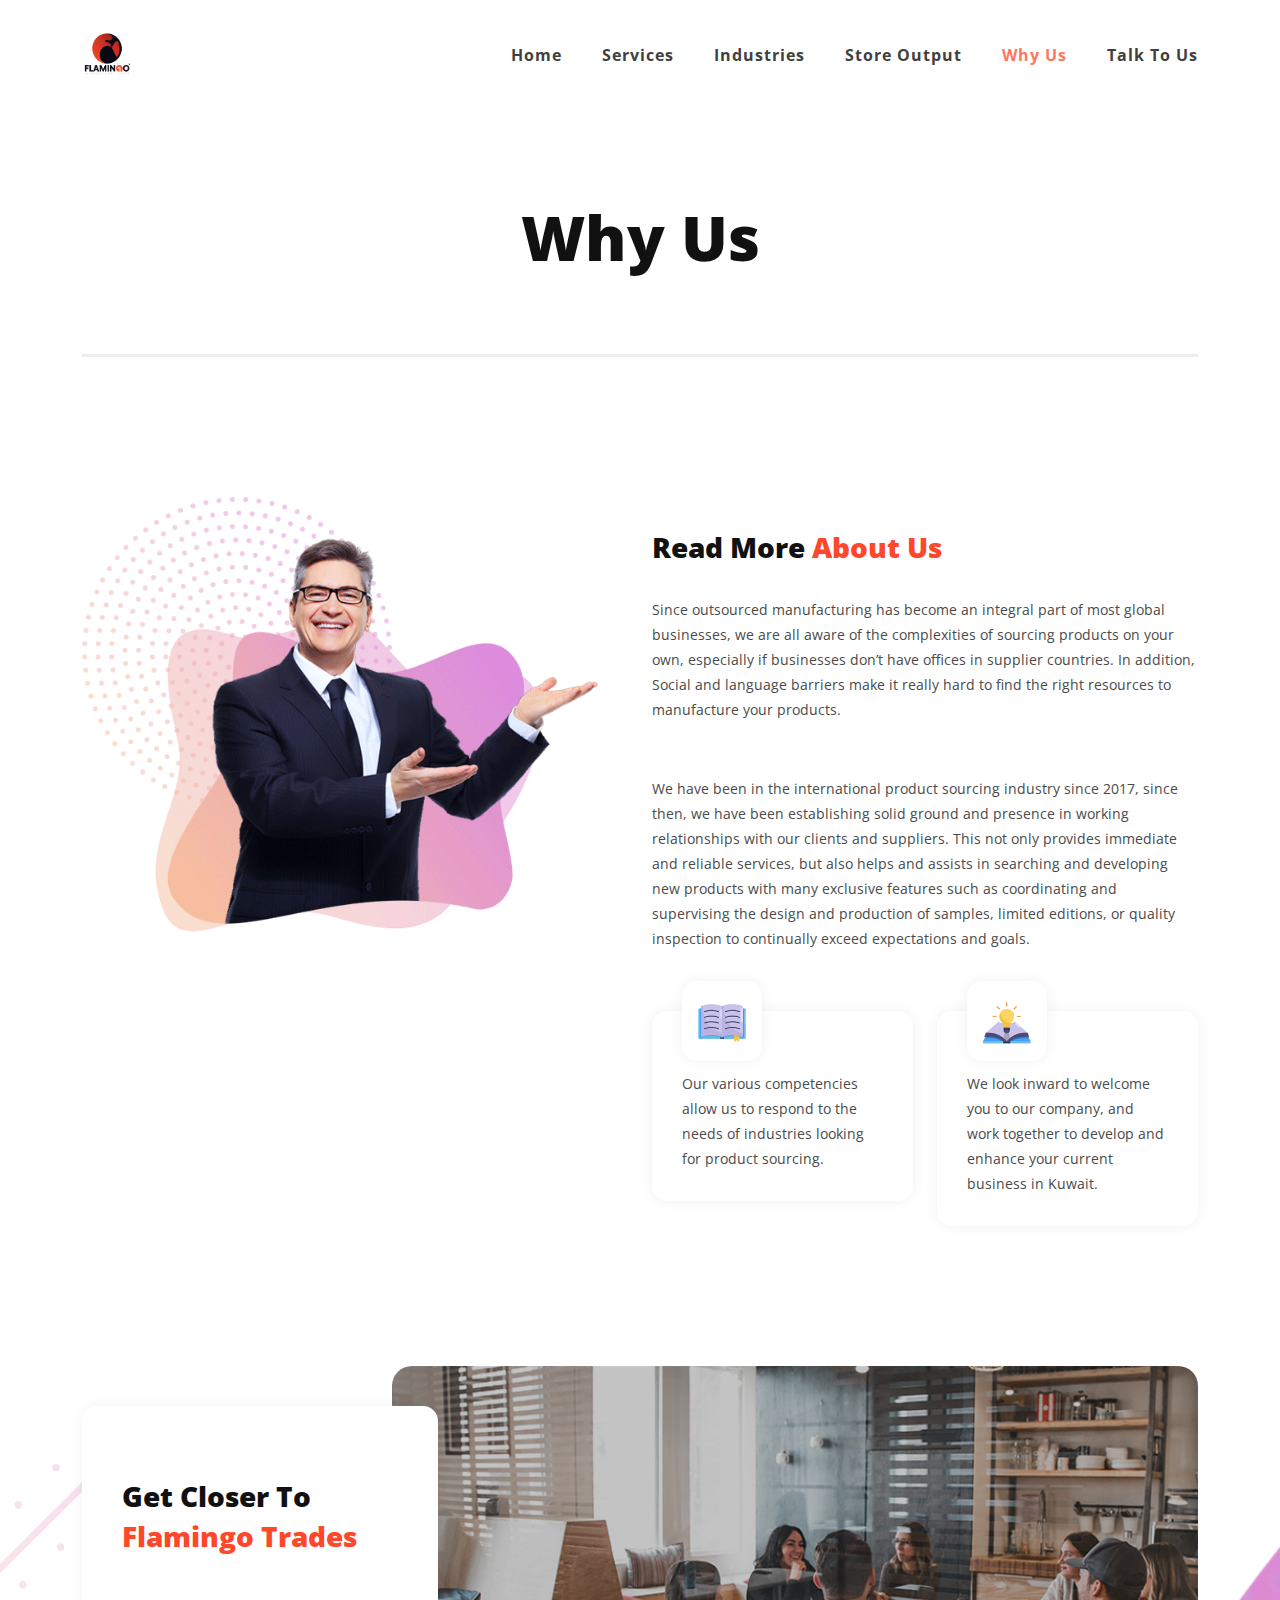
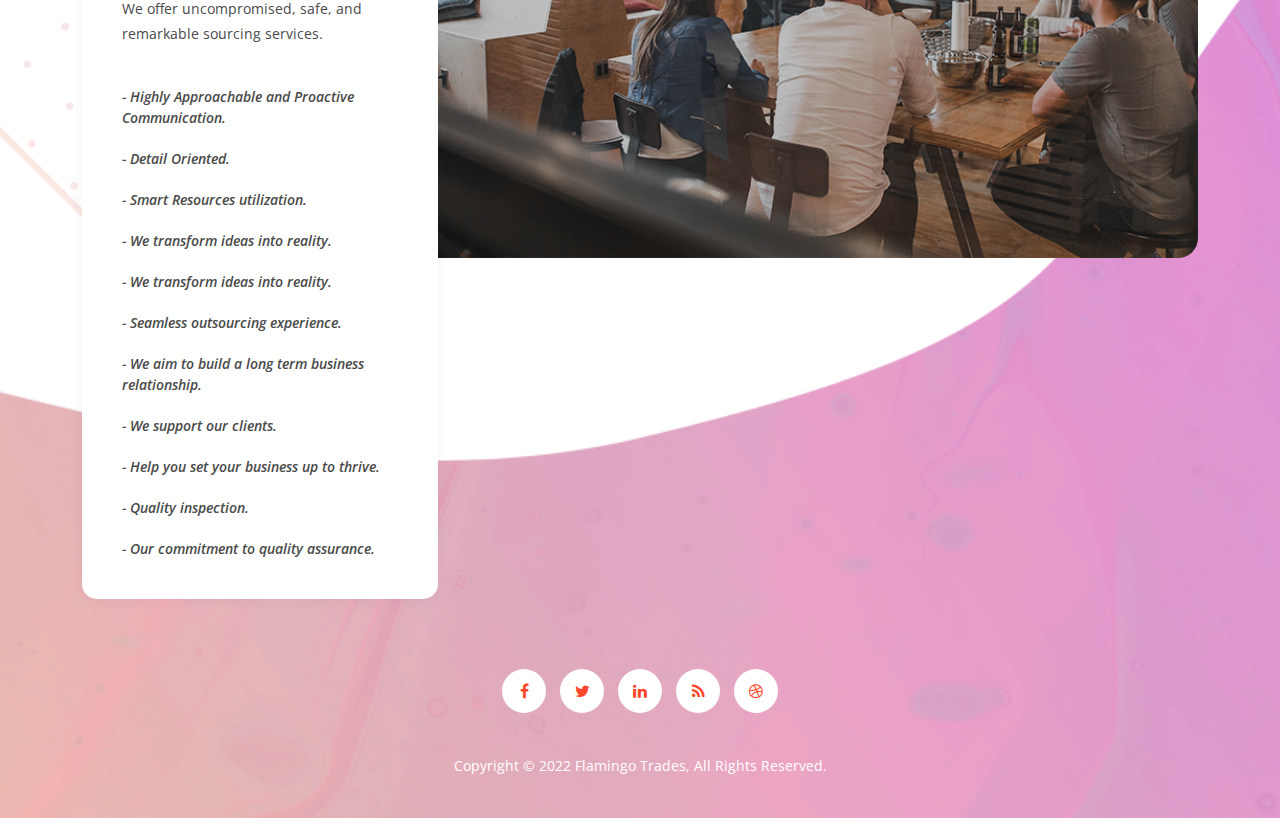
==== why-us.html @ e97f0d6f "first commit" ====
<!DOCTYPE html>
<html lang="en">

  <head>

    <meta charset="utf-8">
    <meta name="viewport" content="width=device-width, initial-scale=1, shrink-to-fit=no">
    <meta name="description" content="">
    <meta name="author" content="">
    <link href="https://fonts.googleapis.com/css?family=Open+Sans:100,200,300,400,500,600,700,800,900" rel="stylesheet">

    <title>Why Us - Flamingo Trades</title>

    <!-- Bootstrap core CSS -->
    <link href="vendor/bootstrap/css/bootstrap.min.css" rel="stylesheet">


    <!-- Additional CSS Files -->
    <link rel="stylesheet" href="assets/css/fontawesome.css">
    <link rel="stylesheet" href="assets/css/templatemo-eduwell-style.css">
    <link rel="stylesheet" href="assets/css/owl.css">
    <link rel="stylesheet" href="assets/css/lightbox.css">
  </head>

<body>


  <!-- ***** Header Area Start ***** -->
  <header class="header-area header-sticky">
      <div class="container">
          <div class="row">
              <div class="col-12">
                <nav class="main-nav">
                  <!-- ***** Logo Start ***** -->
                  <a href="index.html" class="logo">
                    <img width="50px" height="50px" src="assets/images/logo_temp.jpeg" alt="Flamingo Trades">
                </a>
                <!-- ***** Logo End ***** -->
                <!-- ***** Menu Start ***** -->
                <ul class="nav">
                    <li><a href="index.html#top">Home</a></li>
                    <li><a href="index.html#services">Services</a></li>
                    <li><a href="index.html#industries">Industries</a></li>
                    <li><a href="index.html#store">Store Output</a></li>
                    <li><a href="./why-us.html" class="active">Why Us</a></li> 
                    <li><a href="index.html#contact-section">Talk to Us</a></li> 
                </ul>
                  <a class='menu-trigger'>
                      <span>Menu</span>
                  </a>
                  <!-- ***** Menu End ***** -->
                </nav>
              </div>
          </div>
      </div>
  </header>
  <!-- ***** Header Area End ***** -->

  <section class="page-heading">
    <div class="container">
      <div class="row">
        <div class="col-lg-12">
          <div class="header-text">
            <h1>Why Us</h1>
          </div>
        </div>
      </div>
    </div>
  </section>

  <section class="get-info">
    <div class="container">
      <div class="row">
        <div class="col-lg-6">
          <div class="left-image">
            <img src="assets/images/about-left-image.png" alt="">
          </div>
        </div>
        <div class="col-lg-6 align-self-center">
          <div class="section-heading">
            <h4>Read More <em>About Us</em></h4>
            <p>Since outsourced manufacturing has become an integral part of most global businesses, we are all aware of the complexities of sourcing products on your own, especially if businesses don’t have offices in supplier countries. In addition, Social and language barriers make it really hard to find the right resources to manufacture your products.</p>
            <br />
            <p>
              We have been in the international product sourcing industry since 2017, since then, we have been establishing solid ground and presence in working relationships with our clients and suppliers. This not only provides immediate and reliable services, but also helps and assists in searching and developing new products with many exclusive features such as coordinating and supervising the design and production of samples, limited editions, or quality inspection to continually exceed expectations and goals.
            </p>
          </div>
          <div class="row">
            <div class="col-lg-6">
              <div class="info-item">
                <div class="icon">
                  <img src="assets/images/service-icon-01.png" alt="">
                </div>
                <p>Our various competencies allow us to respond to the needs of industries looking for product sourcing.</p>
              </div>
            </div>
            <div class="col-lg-6">
              <div class="info-item">
                <div class="icon">
                  <img src="assets/images/service-icon-02.png" alt="">
                </div>
                <p>We look inward to welcome you to our company, and work together to develop and enhance your current business in Kuwait.</p>
              </div>
            </div>
          </div>
        </div>
      </div> 
    </div>
  </section>

  <!-- <section class="our-team"> 
    <div class="container">
      <div class="row">
        <div class="col-lg-6 offset-lg-3">
          <div class="section-heading">
            <h6>Our Team</h6>
            <h4>Our Team <em>Members</em></h4>
          </div>
        </div>
        <div class="col-lg-10 offset-lg-1">
          <div class="naccs">
            <div class="tabs">
              <div class="row">
                <div class="col-lg-12">
                  <div class="menu">
                    <div class="active">
                      <img src="assets/images/team-member-thumb-01.jpg" alt="">
                      <h4>Ruby Foster</h4>
                      <span>CEO-FOUNDER</span>
                    </div>
                    <div>
                      <img src="assets/images/team-member-thumb-03.jpg" alt="">
                      <h4>Luis Oconnell</h4>
                      <span>CEO-FOUNDER</span>
                    </div>
                    <div>
                      <img src="assets/images/team-member-thumb-02.jpg" alt="">
                      <h4>Jackie Riggs</h4>
                      <span>CEO-FOUNDER</span>
                    </div>
                    <div>
                      <img src="assets/images/team-member-thumb-04.jpg" alt="">
                      <h4>Alfred Small</h4>
                      <span>CEO-FOUNDER</span>
                    </div>
                    <div>
                      <img src="assets/images/team-member-thumb-05.jpg" alt="">
                      <h4>Denis Mitchel</h4>
                      <span>CEO-FOUNDER</span>
                    </div>
                  </div>
                </div>
                <div class="col-lg-12">
                  <ul class="nacc">
                    <li class="active">
                      <div>
                        <div class="left-content">
                          <h4>Ruby Foster</h4>
                          <p>Quinoa roof party squid prism sustainable letterpress cray hammock tumeric man bun mixtape tofu subway tile cronut. Deep v ennui subway tile organic seitan kogi freegan bicycle rights try-hard green juice probably.</p>
                          <span><a href="#">Facebook</a></span>
                          <span><a href="#">Twitter</a></span>
                          <span class="last-span"><a href="#">Linkedin</a></span>
                          <div class="text-button">
                            <a href="contact-us.html">Contact Member</a>
                          </div>
                        </div>
                        <div class="right-image">
                          <img src="assets/images/team-member-01.jpg" alt="">
                        </div>
                      </div>
                    </li>
                    <li>
                      <div>
                        <div class="left-content">
                          <h4>Luis Oconnell</h4>
                          <p>Quinoa roof party squid prism sustainable letterpress cray hammock tumeric man bun mixtape tofu subway tile cronut. Deep v ennui subway tile organic seitan kogi freegan bicycle rights try-hard green juice probably.</p>
                          <span><a href="#">Facebook</a></span>
                          <span><a href="#">Twitter</a></span>
                          <span class="last-span"><a href="#">Linkedin</a></span>
                          <div class="text-button">
                            <a href="contact-us.html">Contact Member</a>
                          </div>
                        </div>
                        <div class="right-image">
                          <img src="assets/images/team-member-03.jpg" alt="">
                        </div>
                      </div>
                    </li>
                    <li>
                      <div>
                        <div class="left-content">
                          <h4>Jackie Riggs</h4>
                          <p>Quinoa roof party squid prism sustainable letterpress cray hammock tumeric man bun mixtape tofu subway tile cronut. Deep v ennui subway tile organic seitan kogi freegan bicycle rights try-hard green juice probably.</p>
                          <span><a href="#">Facebook</a></span>
                          <span><a href="#">Twitter</a></span>
                          <span class="last-span"><a href="#">Linkedin</a></span>
                          <div class="text-button">
                            <a href="contact-us.html">Contact Member</a>
                          </div>
                        </div>
                        <div class="right-image">
                          <img src="assets/images/team-member-02.jpg" alt="">
                        </div>
                      </div>
                    </li>
                    <li>
                      <div>
                        <div class="left-content">
                          <h4>Alfred Small</h4>
                          <p>Quinoa roof party squid prism sustainable letterpress cray hammock tumeric man bun mixtape tofu subway tile cronut. Deep v ennui subway tile organic seitan kogi freegan bicycle rights try-hard green juice probably.</p>
                          <span><a href="#">Facebook</a></span>
                          <span><a href="#">Twitter</a></span>
                          <span class="last-span"><a href="#">Linkedin</a></span>
                          <div class="text-button">
                            <a href="contact-us.html">Contact Member</a>
                          </div>
                        </div>
                        <div class="right-image">
                          <img src="assets/images/team-member-04.jpg" alt="">
                        </div>
                      </div>
                      </li>
                      <li>
                        <div>
                          <div class="left-content">
                            <h4>Dennis Mitchel</h4>
                            <p>Quinoa roof party squid prism sustainable letterpress cray hammock tumeric man bun mixtape tofu subway tile cronut. Deep v ennui subway tile organic seitan kogi freegan bicycle rights try-hard green juice probably.</p>
                            <span><a href="#">Facebook</a></span>
                            <span><a href="#">Twitter</a></span>
                            <span class="last-span"><a href="#">Linkedin</a></span>
                            <div class="text-button">
                              <a href="contact-us.html">Contact Member</a>
                            </div>
                          </div>
                          <div class="right-image">
                            <img src="assets/images/team-member-05.jpg" alt="">
                          </div>
                        </div>
                        </li>
                    </ul>
                </div>
              </div>
            </div>
          </div>
        </div>
      </div>
    </div>
  </section> -->

  <!-- <section class="simple-cta">
    <div class="container">
      <div class="row">
        <div class="col-lg-5 offset-lg-1">
          <div class="left-image">
            <img src="assets/images/cta-left-image.png" alt="">
          </div>
        </div>
        <div class="col-lg-5 align-self-center">
          <h6>Get the sale right now!</h6>
          <h4>Up to 50% OFF For 1+ courses</h4>
          <p>Kogi VHS freegan bicycle rights try-hard green juice probably haven't heard of them cliche la croix af chillwave.</p>
          <div class="white-button">
            <a href="contact-us.html">View Courses</a>
          </div>
        </div>
      </div>
    </div>
  </section> -->

  <!-- <section class="testimonials">
    <div class="container">
      <div class="row">
        <div class="col-lg-12">
          <div class="section-heading">
            <h6>Testimonials</h6>
            <h4>What They <em>Think</em></h4>
          </div>
        </div>
        <div class="col-lg-12">
          <div class="owl-testimonials owl-carousel" style="position: relative; z-index: 5;">
            <div class="item">
              <p>“Food & truck tumeric hoodie chiasore bit-
                ters retroed gentrify street portland.”</p>
                <h4>Andrea Furistos</h4>
                <span>CEO-FOUNDER</span>
                <img src="assets/images/quote.png" alt="">
            </div>
            <div class="item">
              <p>“Food & truck tumeric hoodie chiasore bit-
                ters retroed gentrify street portland.”</p>
                <h4>Andrea Furistos</h4>
                <span>CEO-FOUNDER</span>
                <img src="assets/images/quote.png" alt="">
            </div>
            <div class="item">
              <p>“Food & truck tumeric hoodie chiasore bit-
                ters retroed gentrify street portland.”</p>
                <h4>Andrea Furistos</h4>
                <span>CEO-FOUNDER</span>
                <img src="assets/images/quote.png" alt="">
            </div>
            <div class="item">
              <p>“Food & truck tumeric hoodie chiasore bit-
                ters retroed gentrify street portland.”</p>
                <h4>Andrea Furistos</h4>
                <span>CEO-FOUNDER</span>
                <img src="assets/images/quote.png" alt="">
            </div>
            <div class="item">
              <p>“Food & truck tumeric hoodie chiasore bit-
                ters retroed gentrify street portland.”</p>
                <h4>Andrea Furistos</h4>
                <span>CEO-FOUNDER</span>
                <img src="assets/images/quote.png" alt="">
            </div>
            <div class="item">
              <p>“Food & truck tumeric hoodie chiasore bit-
                ters retroed gentrify street portland.”</p>
                <h4>Andrea Furistos</h4>
                <span>CEO-FOUNDER</span>
                <img src="assets/images/quote.png" alt="">
            </div>
            <div class="item">
              <p>“Food & truck tumeric hoodie chiasore bit-
                ters retroed gentrify street portland.”</p>
                <h4>Andrea Furistos</h4>
                <span>CEO-FOUNDER</span>
                <img src="assets/images/quote.png" alt="">
            </div>
            <div class="item">
              <p>“Food & truck tumeric hoodie chiasore bit-
                ters retroed gentrify street portland.”</p>
                <h4>Andrea Furistos</h4>
                <span>CEO-FOUNDER</span>
                <img src="assets/images/quote.png" alt="">
            </div>
          </div>
        </div>
      </div>
    </div>
  </section> -->

  <section class="contact-us our-office">
    <div class="container">
      <div class="row">
        <div class="col-lg-4">
          <div class="left-info">
            <div class="section-heading">
              <h4>Get closer to <em>Flamingo Trades</em></h4>
            </div>
            <p>We offer uncompromised, safe, and remarkable sourcing services.</p>
            <ul>
              <li>- Highly Approachable and Proactive Communication.</li>
              <li>- Detail Oriented.</li>
              <li>- Smart Resources utilization.</li>
              <li>- We transform ideas into reality.</li>
              <li>- We transform ideas into reality.</li>
              <li>- Seamless outsourcing experience.</li>
              <li>- We aim to build a long term business relationship.</li>
              <li>- We support our clients.</li>
              <li>- Help you set your business up to thrive.</li>
              <li>- Quality inspection.</li>
              <li>- Our commitment to quality assurance.</li>
            </ul>
            <!-- <div class="main-button-gradient">
              <a href="our-services.html">Our Services</a>
            </div> -->
          </div>
        </div>
        <div class="col-lg-8">
          <div id="video">
            <div class="thumb">
              <img src="assets/images/video-thumb.jpg" alt="">
              <!-- <div class="play-button">
                <a rel="nofollow" href="https://www.youtube.com/flamingo-trades" target="_blank"><i class="fa fa-play"></i></a>
              </div> -->
            </div>
          </div>
        </div>
        <div class="col-lg-12">
          <ul class="social-icons">
            <li><a href="#"><i class="fa fa-facebook"></i></a></li>
            <li><a href="#"><i class="fa fa-twitter"></i></a></li>
            <li><a href="#"><i class="fa fa-linkedin"></i></a></li>
            <li><a href="#"><i class="fa fa-rss"></i></a></li>
            <li><a href="#"><i class="fa fa-dribbble"></i></a></li>
          </ul>
        </div>
        <div class="col-lg-12">
          <p class="copyright">Copyright © 2022 Flamingo Trades, All Rights Reserved.
        </div>
      </div>
    </div>
  </section>

  <!-- Scripts -->
  <!-- Bootstrap core JavaScript -->
    <script src="vendor/jquery/jquery.min.js"></script>
    <script src="vendor/bootstrap/js/bootstrap.bundle.min.js"></script>

    <script src="assets/js/isotope.min.js"></script>
    <script src="assets/js/owl-carousel.js"></script>
    <script src="assets/js/lightbox.js"></script>
    <script src="assets/js/tabs.js"></script>
    <script src="assets/js/video.js"></script>
    <script src="assets/js/slick-slider.js"></script>
    <script src="assets/js/custom.js"></script>
    <script>
        //according to loftblog tut
        $('.nav li:first').addClass('active');

        var showSection = function showSection(section, isAnimate) {
          var
          direction = section.replace(/#/, ''),
          reqSection = $('.section').filter('[data-section="' + direction + '"]'),
          reqSectionPos = reqSection.offset().top - 0;

          if (isAnimate) {
            $('body, html').animate({
              scrollTop: reqSectionPos },
            800);
          } else {
            $('body, html').scrollTop(reqSectionPos);
          }

        };

        var checkSection = function checkSection() {
          $('.section').each(function () {
            var
            $this = $(this),
            topEdge = $this.offset().top - 80,
            bottomEdge = topEdge + $this.height(),
            wScroll = $(window).scrollTop();
            if (topEdge < wScroll && bottomEdge > wScroll) {
              var
              currentId = $this.data('section'),
              reqLink = $('a').filter('[href*=\\#' + currentId + ']');
              reqLink.closest('li').addClass('active').
              siblings().removeClass('active');
            }
          });
        };

        $('.main-menu, .responsive-menu, .scroll-to-section').on('click', 'a', function (e) {
          e.preventDefault();
          showSection($(this).attr('href'), true);
        });

        $(window).scroll(function () {
          checkSection();
        });
    </script>
    
</body>
</html>
---- assets/css/templatemo-eduwell-style.css ----
/* ---------------------------------------------
Table of contents
------------------------------------------------
01. font & reset css
02. reset
03. global styles
04. header
05. banner
06. features
07. testimonials
08. contact
09. footer
10. preloader
11. search
12. portfolio

--------------------------------------------- */
/* 
---------------------------------------------
font & reset css
--------------------------------------------- 
*/
@import url("https://fonts.googleapis.com/css?family=Open+Sans:100,200,300,400,500,600,700,800,900");
/* 
---------------------------------------------
reset
--------------------------------------------- 
*/
html, body, div, span, applet, object, iframe, h1, h2, h3, h4, h5, h6, p, blockquote, div
pre, a, abbr, acronym, address, big, cite, code, del, dfn, em, font, img, ins, kbd, q,
s, samp, small, strike, strong, sub, sup, tt, var, b, u, i, center, dl, dt, dd, ol, ul, li,
figure, header, nav, section, article, aside, footer, figcaption {
  margin: 0;
  padding: 0;
  border: 0;
  outline: 0;
}

.clearfix:after {
  content: ".";
  display: block;
  clear: both;
  visibility: hidden;
  line-height: 0;
  height: 0;
}

.clearfix {
  display: inline-block;
}

html[xmlns] .clearfix {
  display: block;
}

* html .clearfix {
  height: 1%;
}

ul, li {
  padding: 0;
  margin: 0;
  list-style: none;
}

header, nav, section, article, aside, footer, hgroup {
  display: block;
}

* {
  box-sizing: border-box;
}

html, body {
  font-family: 'Open Sans', sans-serif;
  font-weight: 400;
  background-color: #fff;
  font-size: 16px;
  -ms-text-size-adjust: 100%;
  -webkit-font-smoothing: antialiased;
  -moz-osx-font-smoothing: grayscale;
}

a {
  text-decoration: none !important;
}

h1, h2, h3, h4, h5, h6 {
  margin-top: 0px;
  margin-bottom: 0px;
}

ul {
  margin-bottom: 0px;
}

p {
  font-size: 14px;
  line-height: 25px;
  color: #4a4a4a;
}

img {
  width: 100%;
  overflow: hidden;
}

/* 
---------------------------------------------
global styles
--------------------------------------------- 
*/

:root{
  --brandColor: #ff472b;
  --brandColorTransparent: #ff472b27;
  --brandColorRgba: rgba(250, 71, 43, 1);
}

html,
body {
  background: #fff;
  font-family: 'Open Sans', sans-serif;
}

::selection {
  background: var(--brandColor);
  color: #fff;
}

::-moz-selection {
  background: var(--brandColor);
  color: #fff;
}

@media (max-width: 991px) {
  html, body {
    overflow-x: hidden;
  }
  .mobile-top-fix {
    margin-top: 30px;
    margin-bottom: 0px;
  }
  .mobile-bottom-fix {
    margin-bottom: 30px;
  }
  .mobile-bottom-fix-big {
    margin-bottom: 60px;
  }
}

.main-button-gradient a {
  font-size: 13px;
  color: #fff;
  background: rgb(255, 71, 43);
  background: linear-gradient(-145deg, rgba(255, 71, 43,1) 0%, rgba(246,191,159,1) 100%);
  padding: 12px 30px;
  display: inline-block;
  border-radius: 5px;
  font-weight: 500;
  text-transform: uppercase;
  transition: all .3s;
}

.main-button-gradient a:hover {
  background: rgb(255, 71, 43);
  background: linear-gradient(-145deg, rgba(255, 71, 43,1) 0%, rgba(246,191,159,1) 100%);
  opacity: 0.9;
}

.white-button a {
  font-size: 13px;
  color: var(--brandColor);
  background-color: #fff;
  padding: 12px 30px;
  display: inline-block;
  border-radius: 5px;
  font-weight: 500;
  text-transform: uppercase;
  transition: all .3s;
}

.white-button a:hover {
  opacity: 0.9;
}

.text-button a {
  font-size: 14px;
  font-weight: 500;
  color: var(--brandColor);
  text-decoration: underline !important;
  transition: all .3s;
}

.text-button a:hover {
  opacity: 0.75;
}

section {
  margin-top: 140px;
}

#contact-section {
  padding-top: 20px;
}

.section-heading {
  position: relative;
  z-index: 2;
  padding-top: 20px;
  margin-top: 0px;
  text-align: center;
  margin-bottom: 60px;
}

.section-heading h6 {
  font-size: 13px;
  text-transform: uppercase;
  color: #7a7a7a;
  font-weight: 600;
}

.section-heading h4 {
  margin-top: 10px;
  line-height: 40px;
  font-size: 28px;
  font-weight: 900;
  text-transform: capitalize;
  color: #111;
}

.section-heading h4 em {
  font-style: normal;
  color: var(--brandColor);
}

.section-heading p {
  margin-top: 30px;
}


/* 
---------------------------------------------
header
--------------------------------------------- 
*/
.background-header {
  background: white;
  height: 80px!important;
  position: fixed!important;
  top: 0!important;
  left: 0;
  right: 0;
  box-shadow: 0px 0px 10px rgba(0,0,0,0.15)!important;
}

.header-area {
  background: white;
  background-size: contain;
  background-repeat: no-repeat;
  background-position: center;
  position: absolute;
  height: 110px;
  top: 0;
  left: 0;
  right: 0;
  z-index: 100;
  -webkit-transition: all .5s ease 0s;
  -moz-transition: all .5s ease 0s;
  -o-transition: all .5s ease 0s;
  transition: all .5s ease 0s;
}

.header-area .main-nav {
  min-height: 80px;
  background: transparent;
}

.header-area .main-nav .logo {
  line-height: 100px;
  color: #000;
  font-size: 28px;
  font-weight: 700;
  text-transform: uppercase;
  letter-spacing: 2px;
  float: left;
  -webkit-transition: all 0.3s ease 0s;
  -moz-transition: all 0.3s ease 0s;
  -o-transition: all 0.3s ease 0s;
  transition: all 0.3s ease 0s;
}

.background-header .main-nav .logo {
  line-height: 75px;
}

.background-header .nav {
  margin-top: 20px !important;
}

.header-area .main-nav .nav {
  float: right;
  margin-top: 35px;
  margin-right: 0px;
  background-color: transparent;
  -webkit-transition: all 0.3s ease 0s;
  -moz-transition: all 0.3s ease 0s;
  -o-transition: all 0.3s ease 0s;
  transition: all 0.3s ease 0s;
  position: relative;
  z-index: 999;
}

.header-area .main-nav .nav li {
  padding-left: 20px;
  padding-right: 20px;
}

.header-area .main-nav .nav li:last-child {
  padding-right: 0px;
}

.header-area .main-nav .nav li a {
  display: block;
  font-weight: 700;
  font-size: 16px;
  text-transform: capitalize;
  color: rgb(66, 63, 63);
  -webkit-transition: all 0.3s ease 0s;
  -moz-transition: all 0.3s ease 0s;
  -o-transition: all 0.3s ease 0s;
  transition: all 0.3s ease 0s;
  height: 40px;
  line-height: 40px;
  border: transparent;
  letter-spacing: 1px;
}

.header-area .main-nav .nav li:hover a,
.header-area .main-nav .nav li a.active {
  color: var(--brandColor) !important;
  opacity: 0.75;
}

.background-header .main-nav .nav li:hover a,
.background-header .main-nav .nav li a.active {
  color: var(--brandColor) !important;
  opacity: 1;
}

.header-area .main-nav .nav li.has-sub {
  position: relative;
  padding-right: 15px;
}
.header-area .main-nav .nav li.has-sub a {
  cursor: default;
}

.header-area .main-nav .nav li.has-sub:after {
  font-family: FontAwesome;
  content: "\f107";
  font-size: 12px;
  color: var(--brandColor);
  position: absolute;
  right: 5px;
  top: 12px;
}

.header-area .main-nav .nav li.has-sub ul.sub-menu {
  position: absolute;
  width: 140px;
  box-shadow: 2px 2px 2px 2px var(--brandColorTransparent);
  overflow: hidden;
  top: 40px;
  border-radius: 10px;
  opacity: 0;
  transition: all .3s;
  transform: translateY(+2em);
  visibility: hidden;
  z-index: -1;
}

.header-area .main-nav .nav li.has-sub ul.sub-menu li {
  margin-left: 0px;
  padding-left: 0px;
  padding-right: 0px;
}

.header-area .main-nav .nav li.has-sub ul.sub-menu li a {
  opacity: 1;
  display: block;
  background: #f7f7f7;
  color: #2a2a2a!important;
  padding-left: 20px;
  height: 50px;
  line-height: 50px;
  -webkit-transition: all 0.3s ease 0s;
  -moz-transition: all 0.3s ease 0s;
  -o-transition: all 0.3s ease 0s;
  transition: all 0.3s ease 0s;
  position: relative;
  font-family: 'Open Sans', sans-serif;
  font-size: 14px;
  font-weight: 700;
  border-bottom: 2px solid #eee;
  cursor: pointer;
}

.header-area .main-nav .nav li.has-sub ul li a:hover {
  background: #fff;
  color: var(--brandColor)!important;
  padding-left: 25px;
}

.header-area .main-nav .nav li.has-sub ul li a:hover:before {
  width: 3px;
}

.header-area .main-nav .nav li.has-sub:hover ul.sub-menu {
  visibility: visible;
  opacity: 1;
  z-index: 1;
  transform: translateY(0%);
  transition-delay: 0s, 0s, 0.3s;
}

.header-area .main-nav .menu-trigger {
  cursor: pointer;
  display: block;
  position: absolute;
  top: 33px;
  width: 32px;
  height: 40px;
  text-indent: -9999em;
  z-index: 99;
  right: 40px;
  display: none;
}

.background-header .main-nav .menu-trigger {
  top: 23px;
}

.header-area .main-nav .menu-trigger span,
.header-area .main-nav .menu-trigger span:before,
.header-area .main-nav .menu-trigger span:after {
  -moz-transition: all 0.4s;
  -o-transition: all 0.4s;
  -webkit-transition: all 0.4s;
  transition: all 0.4s;
  background-color: var(--brandColor);
  display: block;
  position: absolute;
  width: 30px;
  height: 2px;
  left: 0;
}

.background-header .main-nav .menu-trigger span,
.background-header .main-nav .menu-trigger span:before,
.background-header .main-nav .menu-trigger span:after {
  background-color: var(--brandColor);
}

.header-area .main-nav .menu-trigger span:before,
.header-area .main-nav .menu-trigger span:after {
  -moz-transition: all 0.4s;
  -o-transition: all 0.4s;
  -webkit-transition: all 0.4s;
  transition: all 0.4s;
  background-color: var(--brandColor);
  display: block;
  position: absolute;
  width: 30px;
  height: 2px;
  left: 0;
  width: 75%;
}

.background-header .main-nav .menu-trigger span:before,
.background-header .main-nav .menu-trigger span:after {
  background-color: var(--brandColor);
}

.header-area .main-nav .menu-trigger span:before,
.header-area .main-nav .menu-trigger span:after {
  content: "";
}

.header-area .main-nav .menu-trigger span {
  top: 16px;
}

.header-area .main-nav .menu-trigger span:before {
  -moz-transform-origin: 33% 100%;
  -ms-transform-origin: 33% 100%;
  -webkit-transform-origin: 33% 100%;
  transform-origin: 33% 100%;
  top: -10px;
  z-index: 10;
}

.header-area .main-nav .menu-trigger span:after {
  -moz-transform-origin: 33% 0;
  -ms-transform-origin: 33% 0;
  -webkit-transform-origin: 33% 0;
  transform-origin: 33% 0;
  top: 10px;
}

.header-area .main-nav .menu-trigger.active span,
.header-area .main-nav .menu-trigger.active span:before,
.header-area .main-nav .menu-trigger.active span:after {
  background-color: transparent;
  width: 100%;
}

.header-area .main-nav .menu-trigger.active span:before {
  -moz-transform: translateY(6px) translateX(1px) rotate(45deg);
  -ms-transform: translateY(6px) translateX(1px) rotate(45deg);
  -webkit-transform: translateY(6px) translateX(1px) rotate(45deg);
  transform: translateY(6px) translateX(1px) rotate(45deg);
  background-color: var(--brandColor);
}

.background-header .main-nav .menu-trigger.active span:before {
  background-color: var(--brandColor);
}

.header-area .main-nav .menu-trigger.active span:after {
  -moz-transform: translateY(-6px) translateX(1px) rotate(-45deg);
  -ms-transform: translateY(-6px) translateX(1px) rotate(-45deg);
  -webkit-transform: translateY(-6px) translateX(1px) rotate(-45deg);
  transform: translateY(-6px) translateX(1px) rotate(-45deg);
  background-color: var(--brandColor);
}

.background-header .main-nav .menu-trigger.active span:after {
  background-color: var(--brandColor);
}

.header-area.header-sticky {
  min-height: 80px;
}

.header-area .nav {
  margin-top: 30px;
}

.header-area.header-sticky .nav li a.active {
  color: var(--brandColor);
}

@media (max-width: 1200px) {
  .header-area .main-nav .nav li {
    padding-left: 7px;
    padding-right: 7px;
  }
  .header-area .main-nav:before {
    display: none;
  }
}

@media (max-width: 767px) {
  .header-area .main-nav .logo {
    color: #1e1e1e;
  }
  .header-area.header-sticky .nav li a:hover,
  .header-area.header-sticky .nav li a.active {
    color: var(--brandColor)!important;
    opacity: 1;
  }
  .header-area.header-sticky .nav li.search-icon a {
    width: 100%;
  }
  .header-area {
    background-color: #f7f7f7;
    padding: 0px 15px;
    height: 100px;
    box-shadow: none;
    text-align: center;
  }
  .header-area .container {
    padding: 0px;
  }
  .header-area .logo {
    margin-left: 30px;
  }
  .header-area .menu-trigger {
    display: block !important;
  }
  .header-area .main-nav {
    overflow: hidden;
  }
  .header-area .main-nav .nav {
    float: none;
    width: 100%;
    display: none;
    -webkit-transition: all 0s ease 0s;
    -moz-transition: all 0s ease 0s;
    -o-transition: all 0s ease 0s;
    transition: all 0s ease 0s;
    margin-left: 0px;
  }
  .header-area .main-nav .nav li:first-child {
    border-top: 1px solid #eee;
  }
  .header-area.header-sticky .nav {
    margin-top: 100px !important;
  }
  .header-area .main-nav .nav li {
    width: 100%;
    background: #fff;
    border-bottom: 1px solid #eee;
    padding-left: 0px !important;
    padding-right: 0px !important;
  }
  .header-area .main-nav .nav li a {
    height: 50px !important;
    line-height: 50px !important;
    padding: 0px !important;
    border: none !important;
    background: #f7f7f7 !important;
    color: #191a20 !important;
  }
  .header-area .main-nav .nav li a:hover {
    background: #eee !important;
    color: var(--brandColor)!important;
  }
  .header-area .main-nav .nav li.has-sub ul.sub-menu {
    position: relative;
    visibility: inherit;
    opacity: 1;
    z-index: 1;
    transform: translateY(0%);
    top: 0px;
    width: 100%;
    box-shadow: none;
    height: 0px;
    transition: all 0s;
  }
  .header-area .main-nav .nav li.submenu ul li a {
    font-size: 12px;
    font-weight: 400;
  }
  .header-area .main-nav .nav li.submenu ul li a:hover:before {
    width: 0px;
  }
  .header-area .main-nav .nav li.has-sub ul.sub-menu {
    height: auto;
  }
  .header-area .main-nav .nav li.has-sub:after {
    color: #3B566E;
    right: 30px;
    font-size: 14px;
    top: 15px;
  }
  .header-area .main-nav .nav li.submenu:hover ul, .header-area .main-nav .nav li.submenu:focus ul {
    height: 0px;
  }
}

@media (min-width: 767px) {
  .header-area .main-nav .nav {
    display: flex !important;
  }
}


/* 
---------------------------------------------
banner
--------------------------------------------- 
*/

section.main-banner {
  margin-top: 0px;
}

.main-banner {
  padding-top: 180px;
}

.main-banner .right-image {
  margin-left: 120px;
  position: relative;
  z-index: 2;
}

.main-banner .right-image img {
  position: relative;
  z-index: 2;
}

.main-banner .right-image::after {
  position: absolute;
  background-image: url(../images/banner-right-dec.png);
  width: 378px;
  height: 378px;
  content: '';
  right: -25%;
  z-index: 1;
}

.main-banner .header-text::after {
  position: absolute;
  background-image: url(../images/banner-left-dec.png);
  width: 214px;
  height: 429px;
  content: '';
  left: 0;
  bottom: -240px;
  z-index: 1;
}

.main-banner .header-text h6 {
  position: relative;
  z-index: 2;
  font-size: 17px;
  font-weight: 500;
  text-transform: capitalize;
  color: #777777;;
}

.main-banner .header-text h2 {
  position: relative;
  z-index: 2;
  margin-top: 20px;
  font-size: 64px;
  color: #111111;
  font-weight: 900;
  line-height: 74px;
  margin-bottom: 40px;
}

.main-banner .header-text h2 em {
  font-style: normal;
  color: var(--brandColor);
}

.main-banner .main-button-gradient {
  position: relative;
  z-index: 2;
}


/*
---------------------------------------------
services
---------------------------------------------
*/ 

.services .item {
  border-radius: 15px;
  text-align: center;
  padding: 50px 30px;
  margin: 15px;
  transition: all .3s;
}

.services .item:hover {
  box-shadow: 0px 0px 15px rgba(0, 0, 0, 0.06);
}

.services .item .icon {
  max-width: 75px;
  margin: 0 auto;
  min-height: 80px;
  line-height: 80px;
  vertical-align: middle;
}

.services .item h4 {
  margin-top: 15px;
  margin-bottom: 15px;
  font-size: 20px;
  font-weight: 800;
}

.services .owl-dots {
  text-align: center;
  margin-top: 30px;
}

.services .owl-dots .owl-dot {
  width: 10px;
  height: 10px;
  background-color: #ddd;
  border-radius: 50%;
  margin: 0px 4px;
}

.services .owl-dots .active {
  background-color: var(--brandColor);
}


/*
---------------------------------------------
our courses
---------------------------------------------
*/

section.our-courses {
  position: relative;
}

section.our-courses .section-heading p {
  padding: 0px 60px;
}

section.our-courses:before {
  position: absolute;
  content: '';
  background-image: url(../images/our-courses-left-dec.png);
  left: 45px;
  top: -140px;
  width: 291px;
  height: 231px;
  z-index: 1;
}

section.our-courses:after {
  position: absolute;
  content: '';
  background-image: url(../images/our-courses-right-dec.png);
  right: 45px;
  top: -140px;
  width: 291px;
  height: 231px;
  z-index: 1;
}

section.our-courses .naccs {
  position: relative;
}

section.our-courses .naccs .menu div {
  padding: 15px 30px;
  text-align: center;
  border-radius: 5px !important;
  margin-bottom: 40px;
  font-size: 20px;
  color: #111;
  background-color: #fff;
  cursor: pointer;
  vertical-align: middle;
  font-weight: 900;
  transition: 1s all cubic-bezier(0.075, 0.82, 0.165, 1);
  border: 3px solid rgba(255, 71, 43,0.5);
}

section.our-courses .naccs .menu div.active {
  color: var(--brandColor);
  border: 3px solid rgba(255, 71, 43,1);
  box-shadow: 0px 0px 15px rgba(0, 0, 0, 0.05);
}

section.our-courses ul.nacc {
  margin-left: 100px !important;
  position: relative;
  min-height: 100%;
  list-style: none;
  margin: 0;
  padding: 0;
  transition: 0.5s all cubic-bezier(0.075, 0.82, 0.165, 1);
}

section.our-courses ul.nacc li {
  background-color: #fff;
  overflow: hidden;
  opacity: 0;
  transform: translateX(50px);
  position: absolute;
  list-style: none;
  transition: 1s all cubic-bezier(0.075, 0.82, 0.165, 1);
  border-radius: 15px;
  box-shadow: 0px 0px 15px rgba(0, 0, 0, 0.05);
  padding-right: 50px;
}

section.our-courses ul.nacc li .left-image {
  position: absolute;
  margin-right: 50px;
  top: 50%;
  transform: translateY(-50%);
}

section.our-courses ul.nacc li .left-image img {
  border-top-left-radius: 15px;
  border-bottom-left-radius: 15px;
}

section.our-courses ul.nacc li .left-image .price h6 {
  position: absolute;
  background: rgb(255, 71, 43);
  background: linear-gradient(-145deg, rgba(255, 71, 43,1) 0%, rgba(246,191,159,1) 100%);
  color: #fff;
  top: 20px;
  left: 20px;
  font-size: 20px;
  font-weight: 700;
  width: 50px;
  height: 50px;
  border-radius: 3px;
  display: inline-block;
  text-align: center;
  line-height: 50px;
}

section.our-courses ul.nacc li .right-content {
  padding: 40px 0px;
  margin-left: 350px;
}

section.our-courses ul.nacc li .right-content h4 {
  font-size: 20px;
  color: #111;
  margin-bottom: 25px;
  font-weight: 800;
}

section.our-courses ul.nacc li .right-content ul {
  margin-top: 20px;
  margin-bottom: 20px;
}

section.our-courses ul.nacc li .right-content span {
  font-size: 14px;
  font-weight: 600;
  margin-right: 30px;
  padding-right: 30px;
  border-right: 2px solid #111;
}

section.our-courses ul.nacc li .right-content .last-span {
  margin-right: 0px;
  padding-right: 0px;
  border-right: none;
}

section.our-courses ul.nacc li .right-content p {
  margin-bottom: 20px;
}

section.our-courses ul.nacc li .right-content .text-button {
  margin-top: 20px;
}

section.our-courses ul.nacc li.active {
  position: relative;
  transition-delay: 0.3s;
  z-index: 2;
  opacity: 1;
  transform: translateX(0px);
}

section.our-courses ul.nacc li p {
  margin: 0;
}


/*
---------------------------------------------
cta
---------------------------------------------
*/

section.simple-cta {
  background-image: url(../images/cta-bg.png);
  background-repeat: no-repeat;
  background-position: center center;
  background-size: cover;
  width: 100%;
  padding: 180px 0px 180px 0px;
}

section.simple-cta .left-image {
  margin-right: 45px;
}

section.simple-cta h6 {
  font-size: 17px;
  color: #fff;
}

section.simple-cta h4 {
  font-size: 62px;
  font-weight: 900;
  color: #fff;
  line-height: 74px;
  margin-top: 20px;
}

section.simple-cta p {
  color: #fff;
  margin-top: 30px;
  margin-bottom: 40px;
}


/* 
---------------------------------------------
testimonials
--------------------------------------------- 
*/

section.testimonials {
  position: relative;
}

section.testimonials:before {
  position: absolute;
  content: '';
  background-image: url(../images/testimonials-left-dec.png);
  left: 0px;
  top: -140px;
  width: 593px;
  height: 352px;
  z-index: 1;
}

section.testimonials:after {
  position: absolute;
  content: '';
  background-image: url(../images/testimonials-right-dec.png);
  right: 0px;
  bottom: -140px;
  width: 632px;
  height: 352px;
  z-index: 1;
}

.testimonials .item {
  border-radius: 15px;
  padding: 30px;
  background-color: #fff;
  margin: 15px;
  transition: all .3s;
  position: relative;
  z-index: 2;
}

.testimonials .item:hover {
  box-shadow: 0px 0px 15px rgba(0, 0, 0, 0.06);
}

.testimonials .item p {
  font-size: 16px;
  font-style: italic;
}

.testimonials .item h4 {
  margin-top: 30px;
  font-size: 20px;
  font-weight: 900;
  position: relative;
}

.testimonials .item span {
  font-size: 13px;
  font-weight: 700;
  color: var(--brandColor);
}

.testimonials .item img {
  max-width: 44px;
  z-index: 2;
  position: absolute;
  right: 30px;
  bottom: 30px
}

.testimonials .owl-dots {
  text-align: center;
  margin-top: 30px;
}

.testimonials .owl-dots .owl-dot {
  width: 10px;
  height: 10px;
  background-color: #ddd;
  border-radius: 50%;
  margin: 0px 4px;
}

.testimonials .owl-dots .active {
  background-color: var(--brandColor);
}



/* 
---------------------------------------------
contact us
--------------------------------------------- 
*/

section.contact-us {
  background-image: url(../images/footer-bg.png);
  background-position: center center;
  background-repeat: no-repeat;
  background-size: cover;
  padding: 0px;
  position: relative;
}

section.contact-us:after {
  position: absolute;
  content: '';
  background-image: url(../images/footer-left-dec.png);
  left: 0px;
  top: 60px;
  width: 267px;
  height: 396px;
  z-index: 1;
}

section.contact-us .contact-info {
  background-color: #fff;
  margin-top: -30px;
  box-shadow: 0px 0px 15px rgba(0, 0, 0, 0.05);
  border-radius: 15px;
  z-index: 5;
  position: relative;
  padding: 20px;
}

section.contact-us .contact-info .icon i {
  float: left;
  margin-right: 15px;
  width: 50px;
  height: 50px;
  display: inline-block;
  text-align: center;
  line-height: 50px;
  border-radius: 50%;
  background: rgb(255, 71, 43);
  background: linear-gradient(-145deg, rgba(255, 71, 43,1) 0%, rgba(246,191,159,1) 100%);
  color: #fff;
}

section.contact-us .contact-info h4 {
  font-size: 18px;
  font-weight: 900;
  text-transform: uppercase;
}

section.contact-us .contact-info span {
  font-size: 15px;
  color: var(--brandColor);
  font-weight: 700;
}

section.contact-us .section-heading {
  text-align: left;
  margin-bottom: 40px;
}

section.contact-us #contact {
  margin-left: -100px;
  position: relative;
  z-index: 5;
  background-color: #fff;
  margin-top: 40px;
  box-shadow: 0px 0px 15px rgba(0, 0, 0, 0.05);
  border-radius: 15px;
  padding: 40px;
}

section.contact-us #contact input {
  width: 100%;
  height: 40px;
  border-radius: 5px;
  background-color: #f4f7fb;
  outline: none;
  border: none;
  box-shadow: none;
  font-size: 13px;
  font-weight: 500;
  color: #7a7a7a;
  padding: 0px 15px;
  margin-bottom: 30px;
}

section.contact-us #contact textarea {
  width: 100%;
  min-height: 140px;
  max-height: 180px;
  border-radius: 5px;
  background-color: #f4f7fb;
  outline: none;
  border: none;
  box-shadow: none;
  font-size: 13px;
  font-weight: 500;
  color: #7a7a7a;
  padding: 15px;
  margin-bottom: 30px;
}

section.contact-us #contact button {
  float: right;
  font-size: 13px;
  color: #fff;
  background: rgb(255, 71, 43);
  background: linear-gradient(-145deg, rgba(255, 71, 43,1) 0%, rgba(246,191,159,1) 100%);
  padding: 12px 30px;
  display: inline-block;
  border-radius: 5px;
  font-weight: 500;
  text-transform: uppercase;
  transition: all .3s;
  transition: all .3s;
  border: none;
  outline: none;
}

section.contact-us #contact button:hover {
  opacity: 0.9;
}

section.contact-us ul.social-icons li {
  display: inline-block;
  margin: 0px 5px;
}

section.contact-us ul.social-icons {
  text-align: center;
  margin-top: 70px;
}

section.contact-us ul.social-icons li a {
  width: 44px;
  height: 44px;
  display: inline-block;
  text-align: center;
  line-height: 44px;
  background-color: #fff;
  color: var(--brandColor);
  border-radius: 50%;
  transition: all .5s;
}

section.contact-us ul.social-icons li a:hover {
  background-color: var(--brandColor);
  color: #fff;
}

p.copyright {
  text-align: center;
  color: #fff;
  margin: 40px 0px;
}

p.copyright a {
  font-weight: 700;
  color: #fff;
}

/*
---------------------------------------------
heading page
---------------------------------------------
*/

section.page-heading {
  margin-top: 190px;
  text-align: center;
}

section.page-heading .header-text {
  border-bottom: 3px solid #eee;
  padding-bottom: 80px;
}

section.page-heading .header-text h4 {
  font-size: 17px;
  text-transform: capitalize;
  color: #7a7a7a;
}

section.page-heading .header-text h1 {
  font-size: 62px;
  font-weight: 900;
  color: #111;
  margin-top: 10px;
}


/*
---------------------------------------------
about us page
---------------------------------------------
*/

section.get-info .left-image {
  margin-right: 30px;
}

section.get-info .section-heading {
  text-align: left;
}

section.get-info .info-item {
  border-radius: 15px;
  text-align: left;
  padding: 60px 30px 30px 30px;
  box-shadow: 0px 0px 15px rgba(0, 0, 0, 0.06);
  position: relative;
}

section.get-info .info-item .icon {
  position: absolute;
  left: 30px;
  top: -30px;
  width: 80px;
  height: 80px;
  display: inline-block;
  border-radius: 15px;
  text-align: center;
  line-height: 80px;
  background-color: #fff;
  box-shadow: 0px 0px 15px rgba(0, 0, 0, 0.06);
}

section.get-info .info-item .icon img {
  max-width: 60%;
}

section.get-info .info-item h4 {
  margin-top: 15px;
  margin-bottom: 15px;
  font-size: 20px;
  font-weight: 800;
}

section.our-team {
  position: relative;
}

section.our-team .section-heading p {
  padding: 0px 60px;
}

section.our-team:before {
  position: absolute;
  content: '';
  background-image: url(../images/our-courses-left-dec.png);
  left: 45px;
  top: -140px;
  width: 291px;
  height: 231px;
  z-index: 1;
}

section.our-team:after {
  position: absolute;
  content: '';
  background-image: url(../images/our-courses-right-dec.png);
  right: 45px;
  top: -140px;
  width: 291px;
  height: 231px;
  z-index: 1;
}

section.our-team .naccs {
  position: relative;
  text-align: center;
}

section.our-team .naccs .menu {
  position: relative;
  display: inline-block;
}

section.our-team .naccs .menu div {
  margin: 0px 15px;
  text-align: center;
  display: inline-block;
  width: 15%;
  text-align: center;
  font-size: 20px;
  color: #111;
  background-color: #fff;
  cursor: pointer;
  vertical-align: middle;
  font-weight: 900;
}

section.our-team .naccs .menu div img {
  border-radius: 50%;
  max-width: 120px;
}

section.our-team .naccs .menu div h4 {
  font-size: 15px;
  font-weight: 900;
  margin-top: 15px;
  margin-bottom: 5px;
}

section.our-team .naccs .menu div span {
  font-size: 12px;
  text-transform: uppercase;
  color: var(--brandColor);
  font-weight: 700;
  display: block;
}

section.our-team .naccs .menu div.active h4 {
  color: var(--brandColor);
}

section.our-team ul.nacc {
  margin-top: 40px !important;
  position: relative;
  min-height: 100%;
  height: 100% !important;
  list-style: none;
  margin: 0;
  padding: 0;
}

section.our-team ul.nacc li {
  z-index: -1;
  opacity: 0;
  transform: translateX(50px);
  background-color: #fff;
  position: absolute;
  list-style: none;
  transition: 1s all cubic-bezier(0.075, 0.82, 0.165, 1);
  border-radius: 15px;
  box-shadow: 0px 0px 15px rgba(0, 0, 0, 0.05);
  padding: 40px;
}

section.our-team ul.nacc li.active {
  position: relative !important;
  overflow: hidden;
}

section.our-team ul.nacc li .right-image {
  position: absolute;
  right: 0;
  top: 50%;
  transform: translateY(-50%);
}

section.our-team ul.nacc li .right-image img {
  border-top-right-radius: 15px;
  border-bottom-right-radius: 15px;
}

section.our-team ul.nacc li .left-content {
  text-align: left;
  margin-right: 380px;
}

section.our-team ul.nacc li .left-content h4 {
  font-size: 20px;
  color: #111;
  margin-bottom: 25px;
  font-weight: 800;
}

section.our-team ul.nacc li .left-content span a {
  font-size: 14px;
  font-weight: 600;
  margin-right: 30px;
  padding-right: 30px;
  color: #111;
  border-right: 2px solid #111;
  transition: all .3s;
}

section.our-team ul.nacc li .left-content span a:hover {
  color: var(--brandColor);
}

section.our-team ul.nacc li .left-content .last-span a {
  margin-right: 0px;
  padding-right: 0px;
  border-right: none;
}

section.our-team ul.nacc li .left-content p {
  margin-bottom: 30px;
}

section.our-team ul.nacc li .left-content .text-button {
  margin-top: 30px;
}

section.our-team ul.nacc li.active {
  transition-delay: 0.3s;
  z-index: 2;
  opacity: 1;
  transform: translateX(0px);
}

section.our-team ul.nacc li p {
  margin: 0;
}

section.our-office .left-info {
  margin-right: 0px;
  position: relative;
  z-index: 5;
  background-color: #fff;
  margin-top: 40px;
  box-shadow: 0px 0px 15px rgba(0, 0, 0, 0.05);
  border-radius: 15px;
  padding: 40px;
}

section.our-office .left-info p {
  margin-bottom: 40px;
}

section.our-office .left-info ul li {
  display: block;
  font-size: 14px;
  font-weight: 600;
  color: #4a4a4a;
  font-style: italic;
  margin-bottom: 20px;
}

section.our-office .left-info ul li:last-child {
  margin-bottom: 0px;
}

section.our-office .left-info .main-button-gradient {
  margin-top: 40px;
}

section.our-office #video {
  margin-left: -70px;
}

section.our-office #video .thumb {
  position: relative;
}

section.our-office #video .thumb .play-button {
  position: absolute;
  top: 50%;
  left: 50%;
}

section.our-office #video .thumb .play-button a {
  width: 80px;
  height: 80px;
  display: inline-block;
  text-align: center;
  line-height: 80px;
  border-radius: 50%;
  transform: translate(-40px, -40px);
  color: #fff;
  font-size: 22px;
  background: rgb(255, 71, 43);
  background: linear-gradient(-145deg, rgba(255, 71, 43,1) 0%, rgba(246,191,159,1) 100%);
}

section.our-office #video img {
  border-radius: 20px;
}



/*
---------------------------------------------
our services page
---------------------------------------------
*/

section.featured-product {
  position: relative;
}

section.featured-product:before {
  position: absolute;
  content: '';
  background-image: url(../images/testimonials-left-dec.png);
  left: 0px;
  top: -140px;
  width: 593px;
  height: 352px;
  z-index: 1;
}

section.featured-product:after {
  position: absolute;
  content: '';
  background-image: url(../images/testimonials-right-dec.png);
  right: 0px;
  bottom: -140px;
  width: 632px;
  height: 352px;
  z-index: 1;
}

section.featured-product .info-item {
  border-radius: 15px;
  text-align: left;
  padding: 60px 30px 30px 30px;
  box-shadow: 0px 0px 15px rgba(0, 0, 0, 0.06);
  position: relative;
  margin-bottom: 90px;
}

section.featured-product .last-info {
  margin-bottom: 0px;
}

section.featured-product .left-info .info-item .icon {
  right: 30px;
  top: -30px;
}

section.featured-product .left-info .info-item {
  text-align: right;
}

section.featured-product .right-info .info-item .icon {
  left: 30px;
  top: -30px;
}

section.featured-product .info-item .icon {
  position: absolute;
  width: 80px;
  height: 80px;
  display: inline-block;
  border-radius: 15px;
  text-align: center;
  line-height: 80px;
  background-color: #fff;
  box-shadow: 0px 0px 15px rgba(0, 0, 0, 0.06);
}

section.featured-product .info-item .icon img {
  max-width: 60%;
}

section.featured-product .info-item h4 {
  margin-top: 15px;
  margin-bottom: 15px;
  font-size: 20px;
  font-weight: 800;
}

section.featured-product .product-image {
  margin: 0px 60px;
}


/*
---------------------------------------------
contact us page
---------------------------------------------
*/

section.more-info .section-heading {
  margin-bottom: 40px;
  text-align: left;
}

section.more-info p {
  margin-bottom: 40px;
}

section.more-info ul li {
  display: block;
  font-size: 14px;
  font-weight: 600;
  color: #4a4a4a;
  font-style: italic;
  margin-bottom: 20px;
}

section.more-info ul li:last-child {
  margin-bottom: 0px;
}

section.more-info .count-area-content {
  margin-bottom: 20px;
  margin-top: 20px;
}

section.more-info .count-area-content .count-digit {
  background-color: #fff;
  box-shadow: 0px 0px 15px rgba(0, 0, 0, 0.05);
  border-radius: 15px;
  text-align: center;
  display: inline-block;
  margin-left: 50%;
  transform: translateX(-40px);
  width: 80px;
  height: 80px;
  line-height: 80px;
  font-size: 28px;
  color: var(--brandColor);
  font-weight: 900;
  margin-bottom: -40px;
  position: relative;
  z-index: 2;
}

section.more-info .count-area-content .count-title {
  background-color: #fff;
  box-shadow: 0px 0px 15px rgba(0, 0, 0, 0.05);
  border-radius: 15px;
  text-align: center;
  font-size: 20px;
  font-weight: 900;
  color: #111;
  padding: 50px 30px 30px 30px;
  position: relative;
  z-index: 1;
}


/* 
---------------------------------------------
responsive
--------------------------------------------- 
*/


body {
  overflow-x: hidden;
}

@media (max-width: 1330px) {
  .services .owl-nav .owl-next{
    right: -30px;
  }
  .services .owl-nav .owl-prev{
    left: -25px;
  }
  .our-courses .owl-nav .owl-next{
    right: -30px;
  }
  .our-courses .owl-nav .owl-prev{
    left: -25px;
  }
}

@media (max-width: 1200px) {
  .main-banner .right-image {
    margin-left: 60px;
  }
  .main-banner .header-text h2 {
    font-size: 62px;
  }
  .header-area {
    background: white;
  }
  .services .owl-nav .owl-next{
    right: -70px;
  }
  .services .owl-nav .owl-prev{
    left: -65px;
  }
  .our-courses .owl-nav .owl-next{
    right: -70px;
  }
  .our-courses .owl-nav .owl-prev{
    left: -65px;
  }
}

@media (max-width: 1085px) {
  .services .owl-nav .owl-next{
    right: -30px;
  }
  .services .owl-nav .owl-prev{
    left: -25px;
  }
  .our-courses .owl-nav .owl-next{
    right: -30px;
  }
  .our-courses .owl-nav .owl-prev{
    left: -25px;
  }
}

@media (max-width: 1005px) {
  .services .owl-nav .owl-next{
    display: none;
  }
  .services .owl-nav .owl-prev{
    display: none;
  }
  .our-courses .owl-nav .owl-next{
    display: none;
  }
  .our-courses .owl-nav .owl-prev{
    display: none;
  }
}

@media (max-width: 992px) {

  .main-banner .header-text {
    text-align: center;
    margin-bottom: 60px;
  }
  .main-banner .right-image {
    margin-left: 0px;
  }
  section.our-courses ul.nacc {
    margin-left: 0px !important;
  }
  section.simple-cta {
    margin-top: 0px;
  }
  section.simple-cta .left-image {
    margin-right: 0px;
    margin-bottom: 45px;
  }
  section.contact-us .contact-info {
    margin-top: 15px;
  }
  section.contact-us #contact {
    margin-left: 0px;
  }
  section.contact-us #contact button {
    float: none;
  }
  section.get-info .left-image {
    margin-right: 0px;
    margin-bottom: 30px;
  }
  section.get-info .info-item {
    margin-top: 60px;
  }
  section.our-office #video {
    margin-left: 0px;
    margin-top: 30px;
  }
  section.featured-product .left-info .info-item,
  section.featured-product .right-info .info-item {
    text-align: center;
    background-color: #fff;
    position: relative;
    z-index: 2;
  }
  section.featured-product .left-info .info-item .icon {
    right: 50%;
    transform: translateX(40px);
  }
  section.featured-product .right-info .info-item .icon {
    left: 50%;
    transform: translateX(-40px);
  }
  section.featured-product .product-image {
    margin: 60px
  }
  section.our-team ul.nacc li .left-content span a,
  section.our-courses ul.nacc li .right-content span {
    margin-right: 15px;
    padding-right: 15px;
  }
}

@media (max-width: 767px) {
  .header-area .main-nav .nav li.has-sub ul.sub-menu {
    display: none;
  }
  section.our-courses ul.nacc li .left-image,
  section.our-team ul.nacc li .right-image {
    position: relative;
    margin-right: 0px;
    margin-left: 0px;
    transform: translateY(-0%);
  }
  section.our-courses ul.nacc li .left-image img,
  section.our-team ul.nacc li .right-image img {
    border-radius: 15px;
  }
  section.our-courses ul.nacc li,
  section.our-team ul.nacc li {
    padding: 0px;
  }
  section.our-courses ul.nacc li .right-content {
    margin-left: 0px;
    padding: 30px;
  }
  section.our-team ul.nacc li .left-content {
    margin-right: 0px;
    padding: 30px;
  }
  section.our-team .naccs .menu div {
    width: 14%;
    margin: 0px 5px;
  }
  section.our-team .naccs .menu div.active img {
    border: 3px solid var(--brandColor);
  }
  section.our-team .naccs .menu div h4,
  section.our-team .naccs .menu div span {
    display: none;
  }
  section.more-info .count-area-content .count-title {
    font-size: 22px;
  }
}
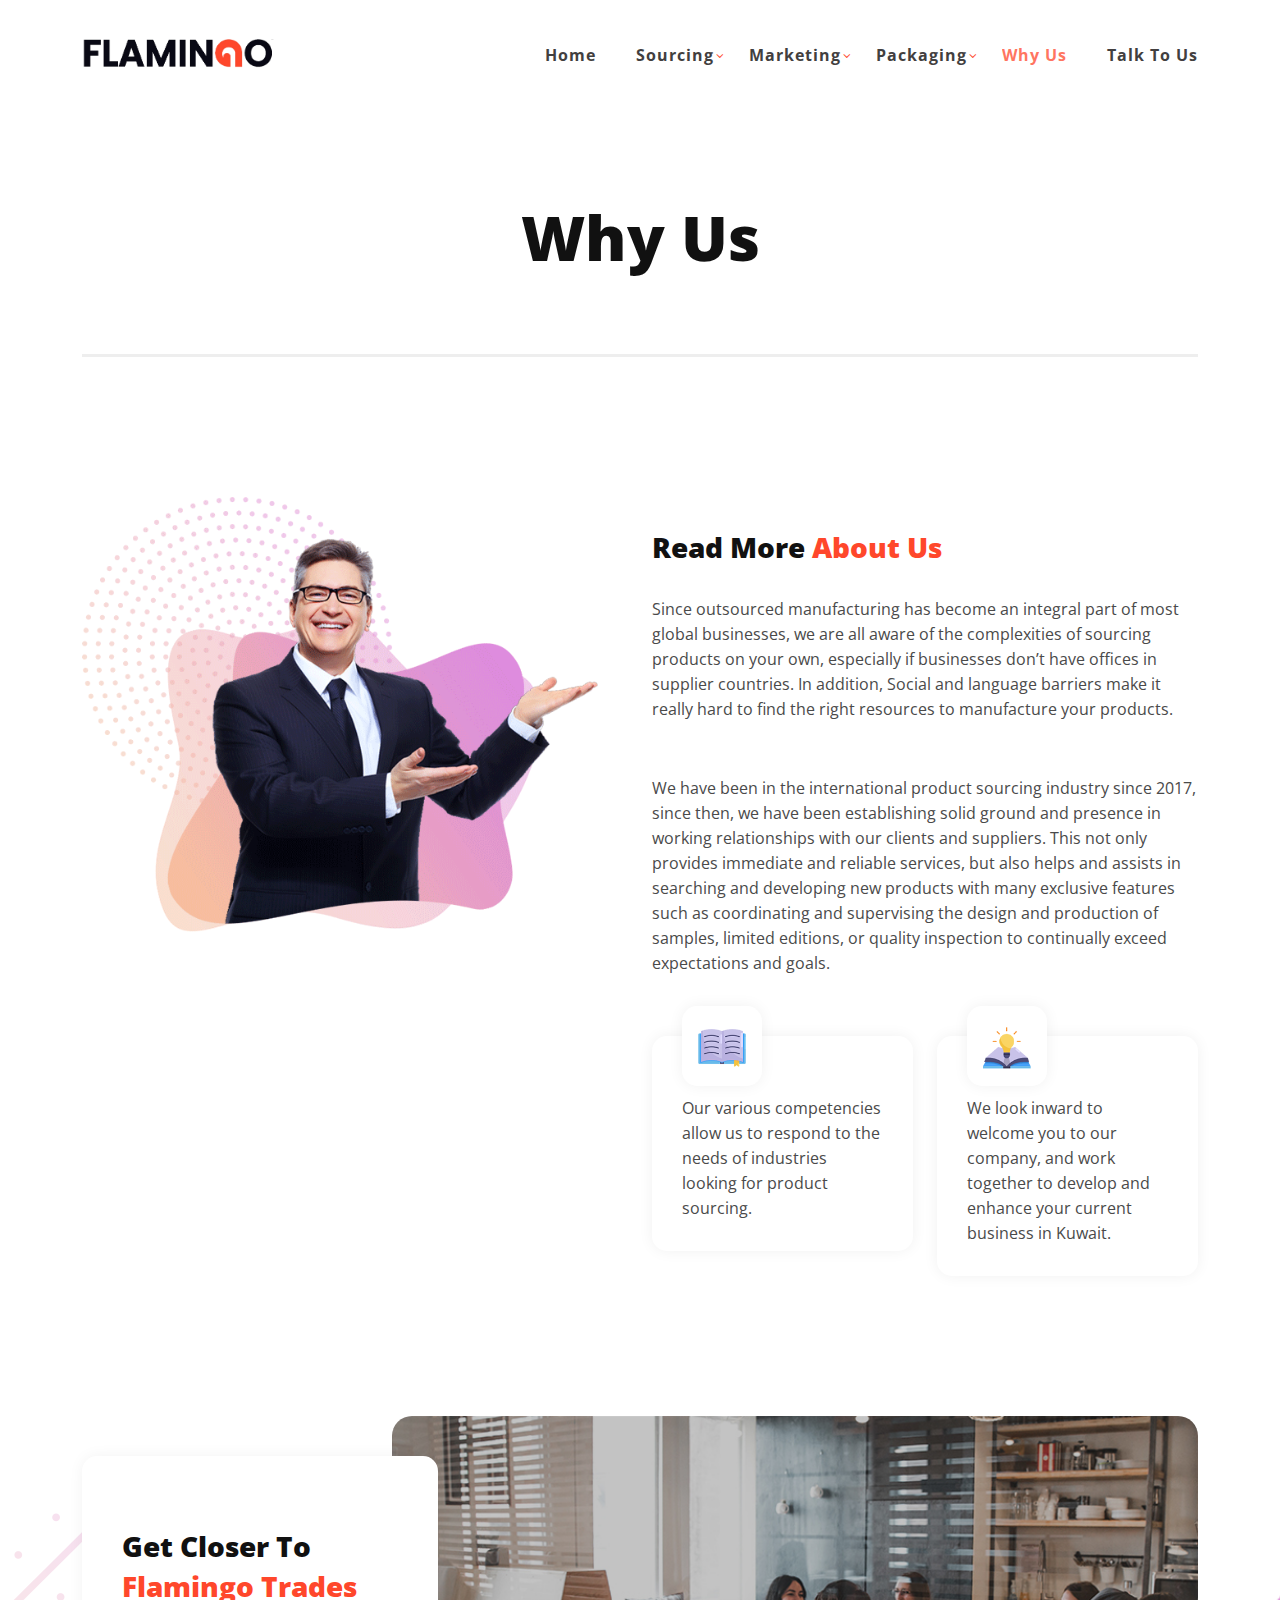
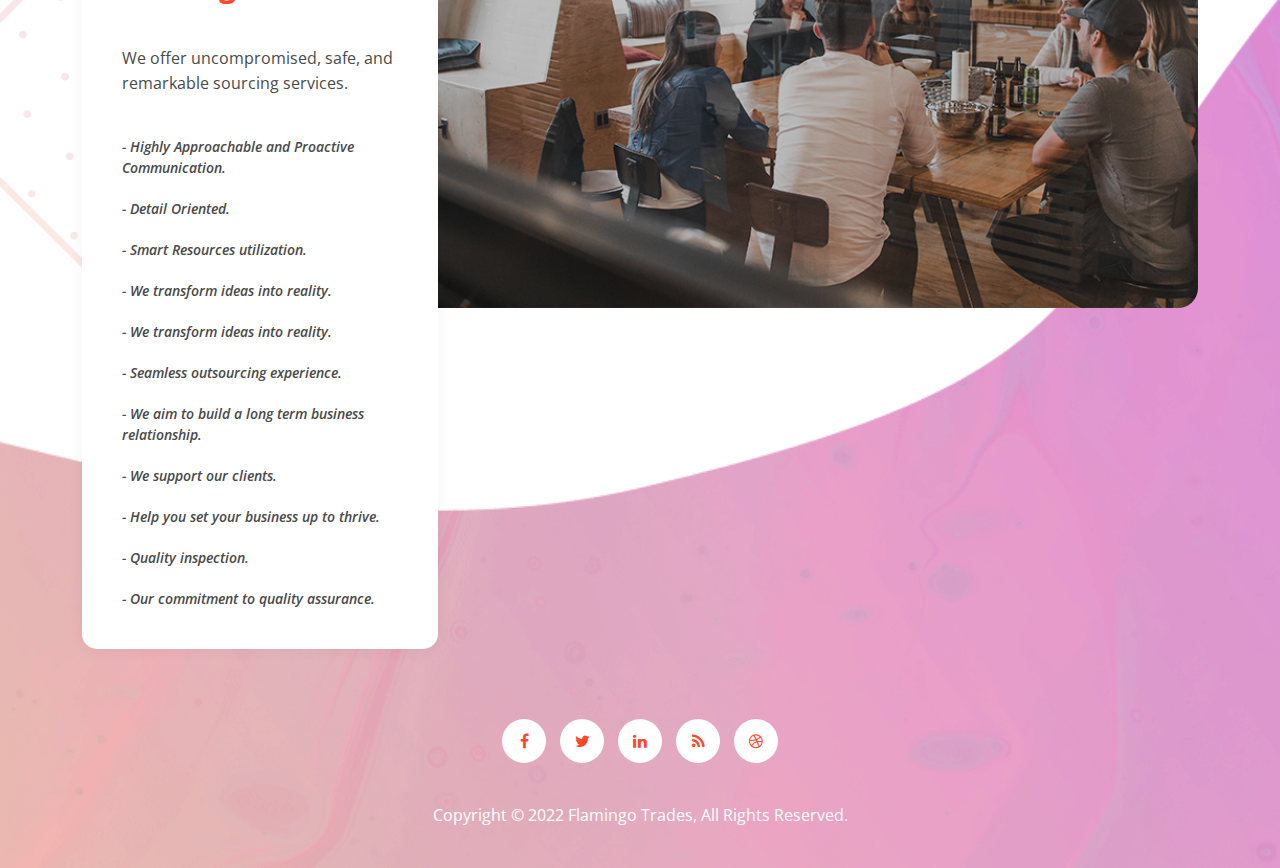
==== commit 75f1f2a1: "yeah" ====
--- a/why-us.html
+++ b/why-us.html
@@ -1,58 +1,75 @@
 <!DOCTYPE html>
 <html lang="en">
 
-  <head>
-
-    <meta charset="utf-8">
-    <meta name="viewport" content="width=device-width, initial-scale=1, shrink-to-fit=no">
-    <meta name="description" content="">
-    <meta name="author" content="">
-    <link href="https://fonts.googleapis.com/css?family=Open+Sans:100,200,300,400,500,600,700,800,900" rel="stylesheet">
-
-    <title>Why Us - Flamingo Trades</title>
-
-    <!-- Bootstrap core CSS -->
-    <link href="vendor/bootstrap/css/bootstrap.min.css" rel="stylesheet">
-
-
-    <!-- Additional CSS Files -->
-    <link rel="stylesheet" href="assets/css/fontawesome.css">
-    <link rel="stylesheet" href="assets/css/templatemo-eduwell-style.css">
-    <link rel="stylesheet" href="assets/css/owl.css">
-    <link rel="stylesheet" href="assets/css/lightbox.css">
-  </head>
+<head>
+
+  <meta charset="utf-8">
+  <meta name="viewport" content="width=device-width, initial-scale=1, shrink-to-fit=no">
+  <meta name="description" content="Flamingo International Trades">
+  <meta name="robots" content="index,follow">
+  <link rel="icon" type="image/png" href="./assets/images/favicon.png">
+  <meta name="author" content="Flamingo International Trades">
+  <link href="https://fonts.googleapis.com/css?family=Open+Sans:100,200,300,400,500,600,700,800,900" rel="stylesheet">
+
+  <title>Why Us - Flmaingo Trades</title>
+
+  <!-- Bootstrap core CSS -->
+  <link href="vendor/bootstrap/css/bootstrap.min.css" rel="stylesheet">
+
+
+  <!-- Additional CSS Files -->
+  <link rel="stylesheet" href="assets/css/fontawesome.css">
+  <link rel="stylesheet" href="assets/css/templatemo-eduwell-style.css">
+  <link rel="stylesheet" href="assets/css/owl.css">
+  <link rel="stylesheet" href="assets/css/lightbox.css">
+</head>
 
 <body>
-
-
   <!-- ***** Header Area Start ***** -->
   <header class="header-area header-sticky">
-      <div class="container">
-          <div class="row">
-              <div class="col-12">
-                <nav class="main-nav">
-                  <!-- ***** Logo Start ***** -->
-                  <a href="index.html" class="logo">
-                    <img width="50px" height="50px" src="assets/images/logo_temp.jpeg" alt="Flamingo Trades">
-                </a>
-                <!-- ***** Logo End ***** -->
-                <!-- ***** Menu Start ***** -->
-                <ul class="nav">
-                    <li><a href="index.html#top">Home</a></li>
-                    <li><a href="index.html#services">Services</a></li>
-                    <li><a href="index.html#industries">Industries</a></li>
-                    <li><a href="index.html#store">Store Output</a></li>
-                    <li><a href="./why-us.html" class="active">Why Us</a></li> 
-                    <li><a href="index.html#contact-section">Talk to Us</a></li> 
+    <div class="container">
+      <div class="row">
+        <div class="col-12">
+          <nav class="main-nav">
+            <!-- ***** Logo Start ***** -->
+            <a href="index.html" class="logo">
+              <img height="30px" src="assets/images/logo_flamingo_temp.png" alt="Flamingo Trades">
+            </a>
+            <!-- ***** Logo End ***** -->
+            <!-- ***** Menu Start ***** -->
+            <ul class="nav">
+              <li class=""><a href="./index.html">Home</a></li>
+              <li class="has-sub">
+                <a href="javascript:void(0)">Sourcing</a>
+                <ul class="sub-menu shadow">
+                  <li><a href="./sourcing/services.html">Services</a></li>
+                  <li><a href="./sourcing/industries.html">Industries</a></li>
+                  <li><a href="./sourcing/stores.html">Stores</a></li>
                 </ul>
-                  <a class='menu-trigger'>
-                      <span>Menu</span>
-                  </a>
-                  <!-- ***** Menu End ***** -->
-                </nav>
-              </div>
-          </div>
-      </div>
+              </li>
+              <li class="has-sub">
+                <a href="javascript:void(0)">Marketing</a>
+                <ul class="sub-menu shadow">
+                  <li><a href="#">Thing</a></li>
+                </ul>
+              </li>
+              <li class="has-sub">
+                <a href="javascript:void(0)">Packaging</a>
+                <ul class="sub-menu shadow">
+                  <li><a href="#">Thing</a></li>
+                </ul>
+              </li>
+              <li><a class="active" href="./why-us.html">Why Us</a></li>
+              <li><a href="./talk-to-us.html">Talk to Us</a></li>
+            </ul>
+            <a class='menu-trigger'>
+              <span>Menu</span>
+            </a>
+            <!-- ***** Menu End ***** -->
+          </nav>
+        </div>
+      </div>
+    </div>
   </header>
   <!-- ***** Header Area End ***** -->
 
--- a/assets/css/templatemo-eduwell-style.css
+++ b/assets/css/templatemo-eduwell-style.css
@@ -95,7 +95,7 @@
 }
 
 p {
-  font-size: 14px;
+  font-size: 16px;
   line-height: 25px;
   color: #4a4a4a;
 }
@@ -561,7 +561,7 @@
   }
 }
 
-@media (max-width: 767px) {
+@media (max-width: 1000px) {
   .header-area .main-nav .logo {
     color: #1e1e1e;
   }
@@ -660,7 +660,7 @@
   }
 }
 
-@media (min-width: 767px) {
+@media (min-width: 1000px) {
   .header-area .main-nav .nav {
     display: flex !important;
   }
@@ -753,21 +753,24 @@
 .services .item {
   border-radius: 15px;
   text-align: center;
-  padding: 50px 30px;
+  padding: 20px 20px;
   margin: 15px;
   transition: all .3s;
+  z-index: 2;
 }
 
 .services .item:hover {
-  box-shadow: 0px 0px 15px rgba(0, 0, 0, 0.06);
+  box-shadow: 0px 0px 5px var(--brandColorRgba);
+  margin-left: 0px;
+  margin-right: 0px;
 }
 
 .services .item .icon {
-  max-width: 75px;
+  max-width: 100px;
   margin: 0 auto;
-  min-height: 80px;
-  line-height: 80px;
-  vertical-align: middle;
+  min-height: 90px;
+  line-height: 100px;
+  vertical-align: top;
 }
 
 .services .item h4 {
@@ -1032,9 +1035,11 @@
 }
 
 .testimonials .item {
-  border-radius: 15px;
+  border: solid 1px;
+  border-radius: 10px;
+  border-color: #dad5d5;
   padding: 30px;
-  background-color: #fff;
+  background-color: #fafafa;
   margin: 15px;
   transition: all .3s;
   position: relative;
@@ -1042,7 +1047,7 @@
 }
 
 .testimonials .item:hover {
-  box-shadow: 0px 0px 15px rgba(0, 0, 0, 0.06);
+  box-shadow: 0px 0px 15px rgba(0, 0, 0, 0.2);
 }
 
 .testimonials .item p {
@@ -1064,11 +1069,11 @@
 }
 
 .testimonials .item img {
-  max-width: 44px;
+  max-width: 100px;
   z-index: 2;
   position: absolute;
+  top: 30px;
   right: 30px;
-  bottom: 30px
 }
 
 .testimonials .owl-dots {
@@ -1867,7 +1872,7 @@
   }
 }
 
-@media (max-width: 767px) {
+@media (max-width: 1000px) {
   .header-area .main-nav .nav li.has-sub ul.sub-menu {
     display: none;
   }
